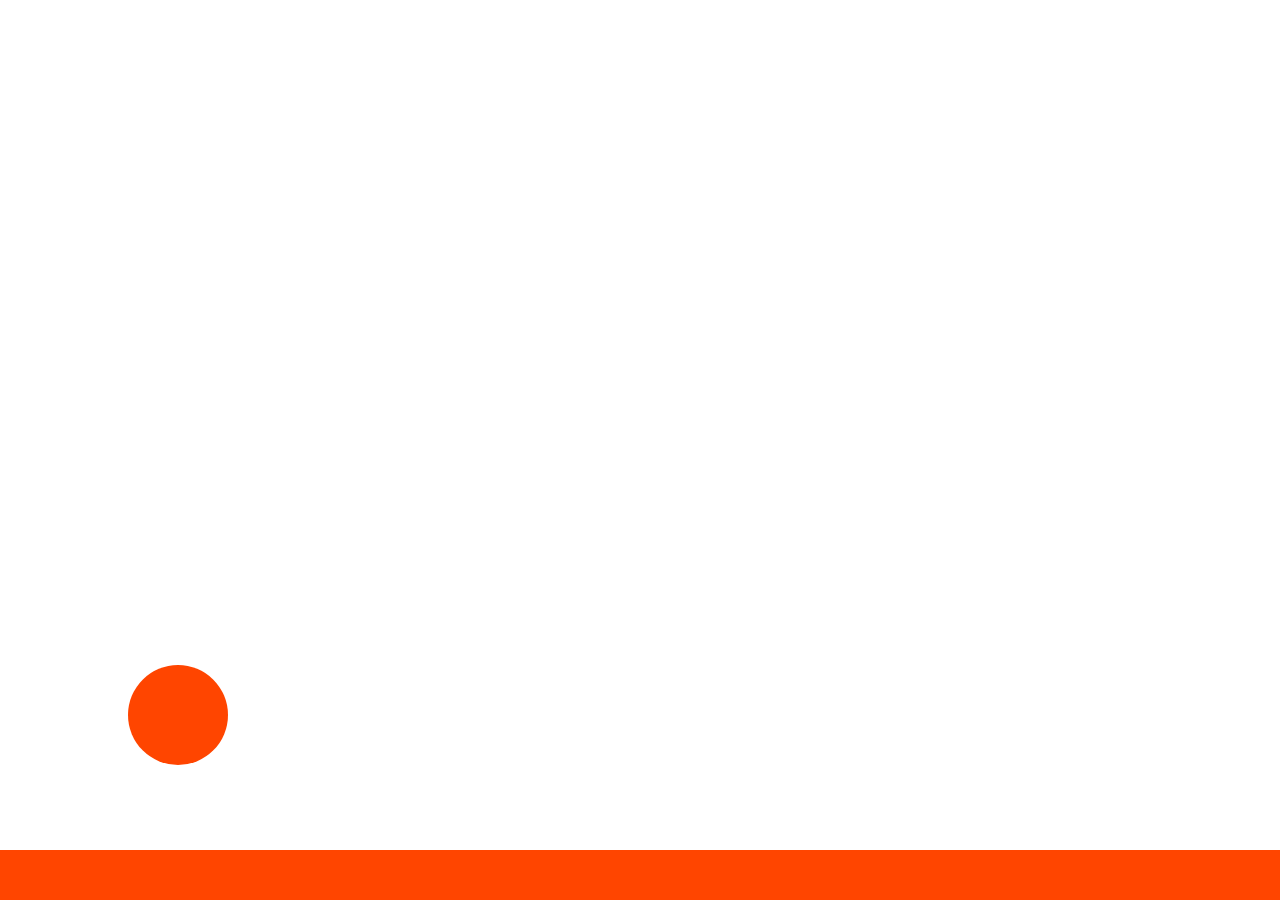
==== public/animation.html @ 943d8a42 "bouncing ball" ====
<html lang="en">
<head>
    <meta charset="UTF-8">
    <meta name="viewport" content="width=device-width, initial-scale=1.0">
    <title>Document</title>
    <style>
        *{
            margin: 0;
            padding: 0;
            box-sizing: border-box;
        }
        .container_bouncing_ball{
            height: 100vh;
            width: 100vw;
            border-bottom: 50px solid orangered;
            position: relative;
        }
        .round{
            height: 100px;
            width: 100px;
            border-radius: 50%;
            background-color:orangered;
            position: absolute;
            bottom: 10%;
            left: 10%;
            animation: bounce 5s infinite;
        }
        @keyframes bounce{
            0%{
                bottom: 10%;
                background-color:dodgerblue;
                transform: scaleY(1);
            }
            25%{    
                bottom: 50%;
                left: 25%;
                background-color:dodgerblue;
                transform: scaleY(1.2);
            }
            50%{
                bottom: 10%;
                left: 50%;
                background-color:dodgerblue;
                transform: scalex(1.3);
            }
            75%{
                bottom: 50%;
                left: 75%;
                background-color:dodgerblue;
                transform: scaleY(1.2);
            }
            100%{
                bottom: 10%;
                left: 90%;
                background-color:dodgerblue;
                transform: scalex(1.3);
            }
        }

    </style>
</head>
<body>
    <div class="container_bouncing_ball">
        <div class="ball">
            <div class="round"></div>
        </div>

    </div>
</body>
</html>
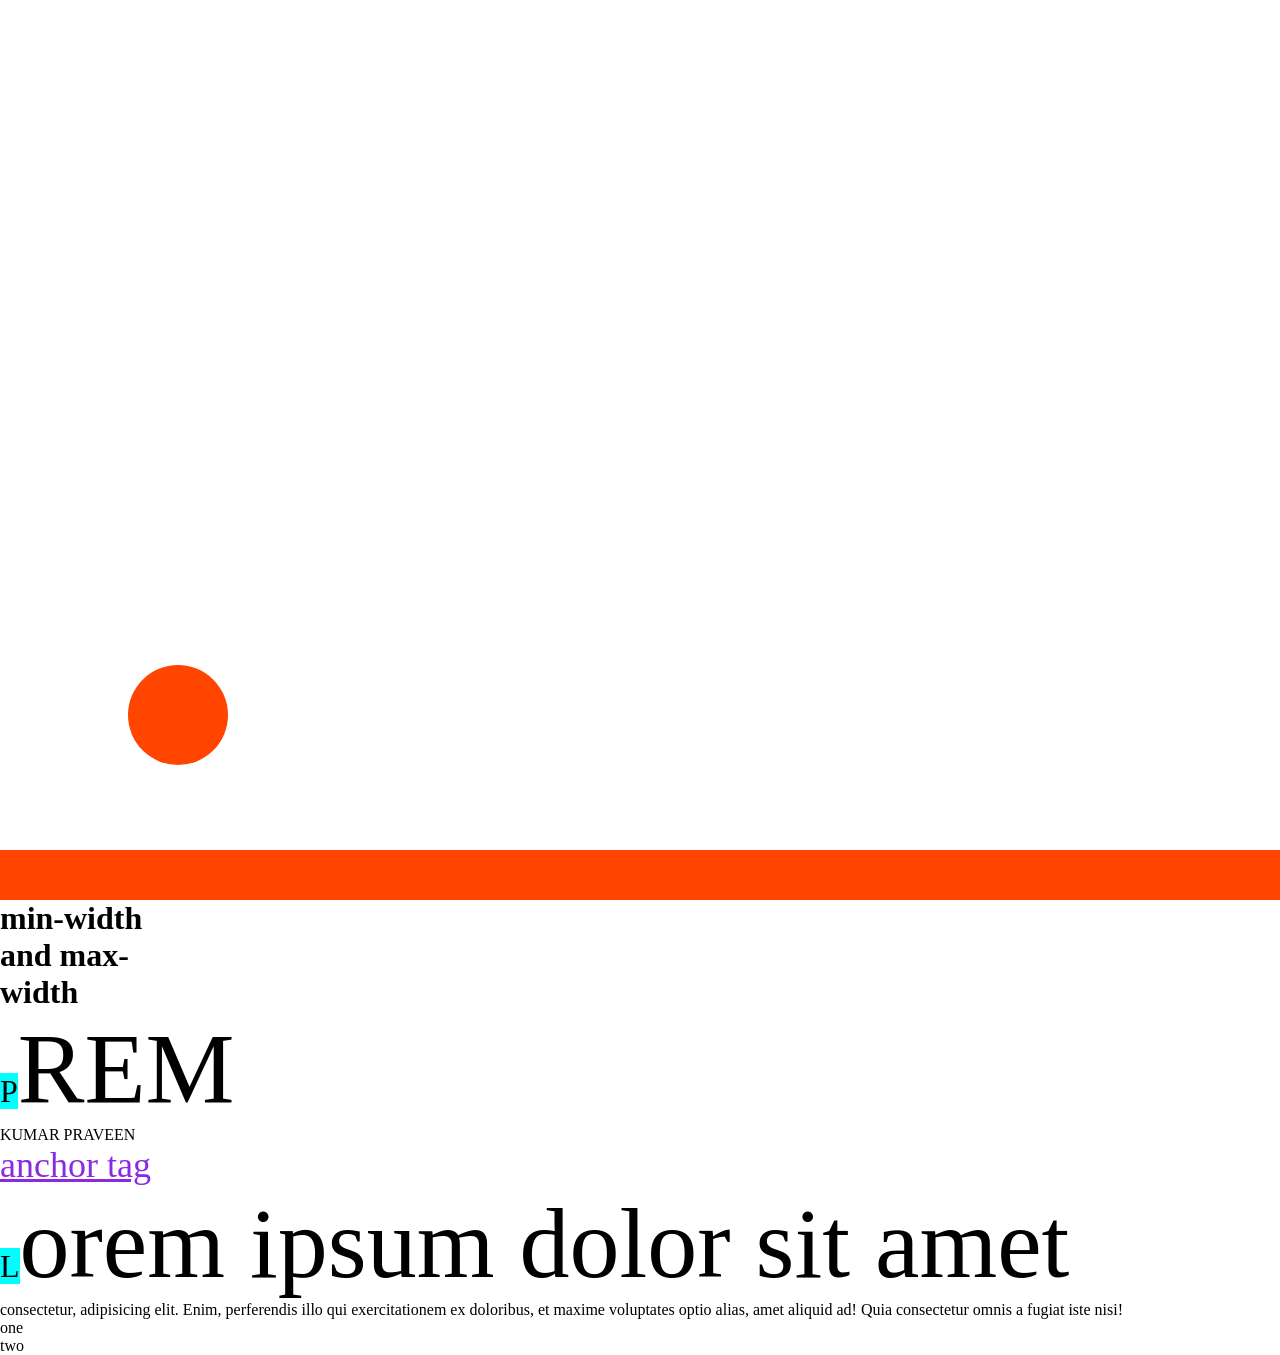
==== commit 9437f276: "oct 4 class update pseudo class and elements" ====
--- a/public/animation.html
+++ b/public/animation.html
@@ -57,6 +57,41 @@
             }
         }
 
+        .container_2{
+            min-width: 50px;
+            max-width: 150px;
+        }
+        a{
+            font-size: 36px;
+        }
+        a:link{
+            color: green;
+            
+        }
+        a:visited{
+            color: blueviolet;  
+        }
+        a:active{
+            color: aqua;
+        }
+        p::first-letter{
+            background-color: aqua;
+            font-size: 32px;
+        }
+        p::first-line{
+            font-size: 100px;
+        }
+        p::selection{
+            background-color: blue;
+            color: white;
+        }
+        /* ul::marker{
+            color: blue;
+
+        } */
+        
+        
+
     </style>
 </head>
 <body>
@@ -66,5 +101,21 @@
         </div>
 
     </div>
+
+    <div class="container_2">
+        <h1>min-width and max-width</h1>
+        <p>PREM KUMAR PRAVEEN</p>
+    </div>
+
+    <a href="" target="_blank">anchor tag</a>
+
+    
+
+    <p>Lorem ipsum dolor sit amet consectetur, adipisicing elit. Enim, perferendis illo qui exercitationem ex doloribus, et maxime voluptates optio alias, amet aliquid ad! Quia consectetur omnis a fugiat iste nisi!</p>
+    
+    <ol>
+        <li>one</li>
+        <li>two</li>
+    </ol>
 </body>
 </html>
